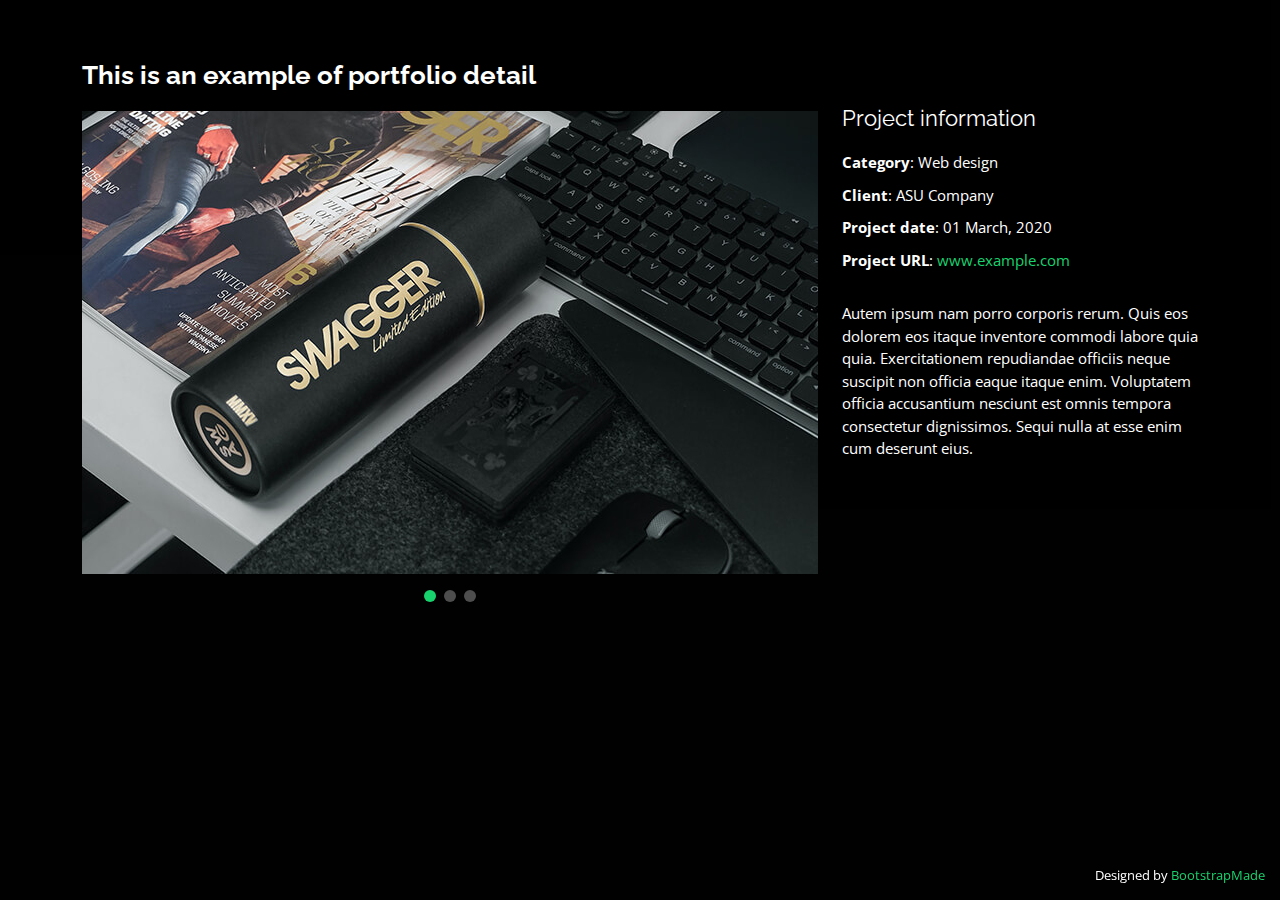
==== portfolio-details.html @ a332d6de "mening portfoliom" ====
<!DOCTYPE html>
<html lang="en">

<head>
  <meta charset="utf-8">
  <meta content="width=device-width, initial-scale=1.0" name="viewport">

  <title>Portfolio Details - Personal Bootstrap Template</title>
  <meta content="" name="description">
  <meta content="" name="keywords">

  <!-- Favicons -->
  <link href="assets/img/favicon.png" rel="icon">
  <link href="assets/img/apple-touch-icon.png" rel="apple-touch-icon">

  <!-- Google Fonts -->
  <link href="https://fonts.googleapis.com/css?family=Open+Sans:300,300i,400,400i,600,600i,700,700i|Raleway:300,300i,400,400i,500,500i,600,600i,700,700i|Poppins:300,300i,400,400i,500,500i,600,600i,700,700i" rel="stylesheet">

  <!-- Vendor CSS Files -->
  <link href="assets/vendor/bootstrap/css/bootstrap.min.css" rel="stylesheet">
  <link href="assets/vendor/bootstrap-icons/bootstrap-icons.css" rel="stylesheet">
  <link href="assets/vendor/boxicons/css/boxicons.min.css" rel="stylesheet">
  <link href="assets/vendor/glightbox/css/glightbox.min.css" rel="stylesheet">
  <link href="assets/vendor/remixicon/remixicon.css" rel="stylesheet">
  <link href="assets/vendor/swiper/swiper-bundle.min.css" rel="stylesheet">

  <!-- Template Main CSS File -->
  <link href="assets/css/style.css" rel="stylesheet">

  <!-- =======================================================
  * Template Name: Personal - v4.7.0
  * Template URL: https://bootstrapmade.com/personal-free-resume-bootstrap-template/
  * Author: BootstrapMade.com
  * License: https://bootstrapmade.com/license/
  ======================================================== -->
</head>

<body>

  <main id="main">

    <!-- ======= Portfolio Details ======= -->
    <div id="portfolio-details" class="portfolio-details">
      <div class="container">

        <div class="row">

          <div class="col-lg-8">
            <h2 class="portfolio-title">This is an example of portfolio detail</h2>

            <div class="portfolio-details-slider swiper">
              <div class="swiper-wrapper align-items-center">

                <div class="swiper-slide">
                  <img src="assets/img/portfolio/portfolio-details-1.jpg" alt="">
                </div>

                <div class="swiper-slide">
                  <img src="assets/img/portfolio/portfolio-details-2.jpg" alt="">
                </div>

                <div class="swiper-slide">
                  <img src="assets/img/portfolio/portfolio-details-3.jpg" alt="">
                </div>

              </div>
              <div class="swiper-pagination"></div>
            </div>

          </div>

          <div class="col-lg-4 portfolio-info">
            <h3>Project information</h3>
            <ul>
              <li><strong>Category</strong>: Web design</li>
              <li><strong>Client</strong>: ASU Company</li>
              <li><strong>Project date</strong>: 01 March, 2020</li>
              <li><strong>Project URL</strong>: <a href="#">www.example.com</a></li>
            </ul>

            <p>
              Autem ipsum nam porro corporis rerum. Quis eos dolorem eos itaque inventore commodi labore quia quia. Exercitationem repudiandae officiis neque suscipit non officia eaque itaque enim. Voluptatem officia accusantium nesciunt est omnis tempora consectetur dignissimos. Sequi nulla at esse enim cum deserunt eius.
            </p>
          </div>

        </div>

      </div>
    </div><!-- End Portfolio Details -->

  </main><!-- End #main -->

  <div class="credits">
    <!-- All the links in the footer should remain intact. -->
    <!-- You can delete the links only if you purchased the pro version. -->
    <!-- Licensing information: https://bootstrapmade.com/license/ -->
    <!-- Purchase the pro version with working PHP/AJAX contact form: https://bootstrapmade.com/personal-free-resume-bootstrap-template/ -->
    Designed by <a href="https://bootstrapmade.com/">BootstrapMade</a>
  </div>

  <!-- Vendor JS Files -->
  <script src="assets/vendor/purecounter/purecounter.js"></script>
  <script src="assets/vendor/bootstrap/js/bootstrap.bundle.min.js"></script>
  <script src="assets/vendor/glightbox/js/glightbox.min.js"></script>
  <script src="assets/vendor/isotope-layout/isotope.pkgd.min.js"></script>
  <script src="assets/vendor/swiper/swiper-bundle.min.js"></script>
  <script src="assets/vendor/waypoints/noframework.waypoints.js"></script>
  <script src="assets/vendor/php-email-form/validate.js"></script>

  <!-- Template Main JS File -->
  <script src="assets/js/main.js"></script>

</body>

</html>
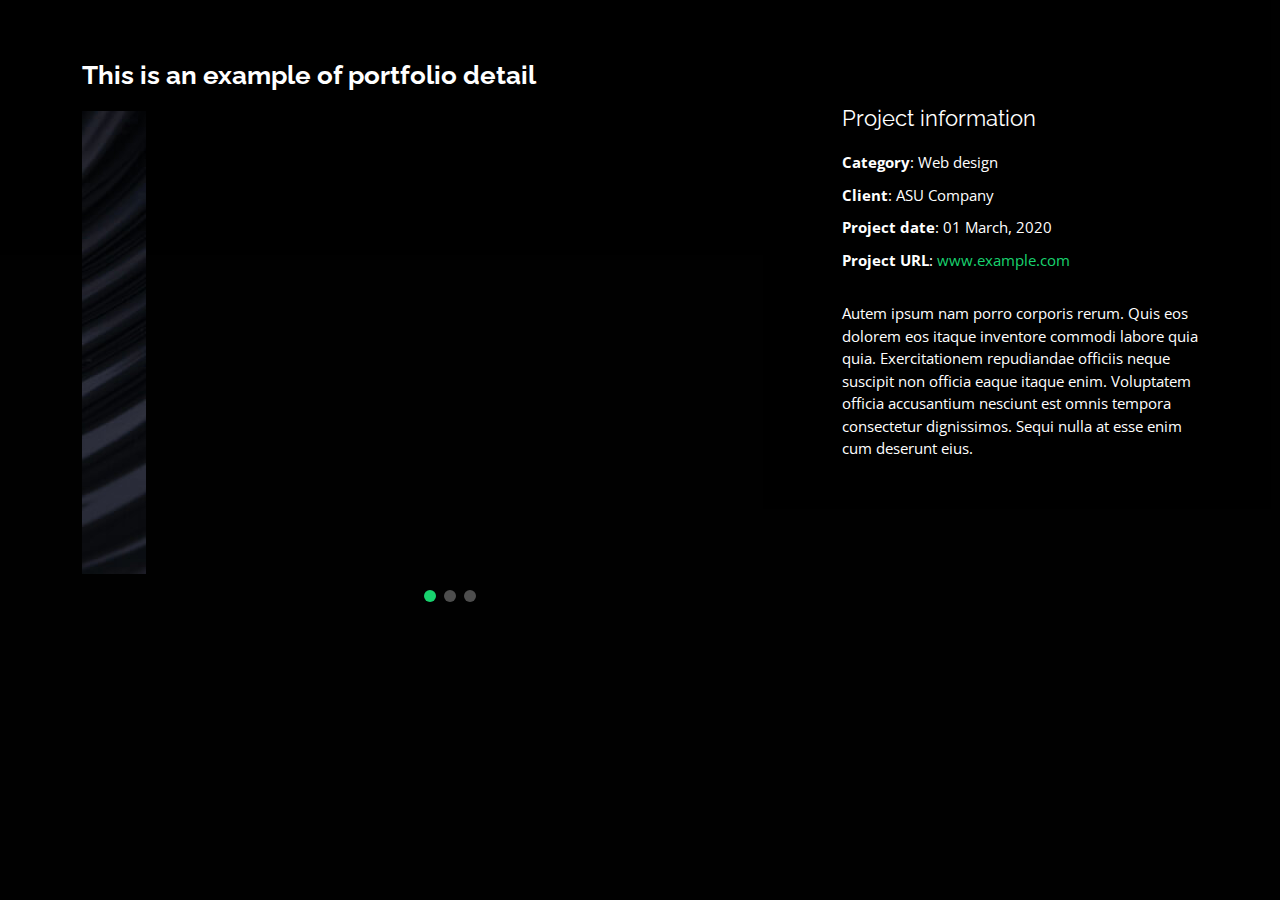
==== commit 1385f12e: "s" ====
--- a/portfolio-details.html
+++ b/portfolio-details.html
@@ -52,11 +52,11 @@
               <div class="swiper-wrapper align-items-center">
 
                 <div class="swiper-slide">
-                  <img src="assets/img/portfolio/portfolio-details-1.jpg" alt="">
+                  <!-- <img src="assets/img/portfolio/portfolio-details-1.jpg" alt=""> -->
                 </div>
 
                 <div class="swiper-slide">
-                  <img src="assets/img/portfolio/portfolio-details-2.jpg" alt="">
+                  <!-- <img src="assets/img/portfolio/portfolio-details-2.jpg" alt=""> -->
                 </div>
 
                 <div class="swiper-slide">
@@ -95,7 +95,7 @@
     <!-- You can delete the links only if you purchased the pro version. -->
     <!-- Licensing information: https://bootstrapmade.com/license/ -->
     <!-- Purchase the pro version with working PHP/AJAX contact form: https://bootstrapmade.com/personal-free-resume-bootstrap-template/ -->
-    Designed by <a href="https://bootstrapmade.com/">BootstrapMade</a>
+    <!-- Designed by <a href="https://bootstrapmade.com/">BootstrapMade</a> -->
   </div>
 
   <!-- Vendor JS Files -->
--- a/assets/css/style.css
+++ b/assets/css/style.css
@@ -97,8 +97,14 @@
   width: 40px;
   height: 40px;
 }
-#header .social-links a:hover {
-  background: #18d26e;
+#header .social-links .instagram:hover {
+  background: #ff00c3;
+}
+#header .social-links .youtube:hover {
+  background: #ff0026;
+}
+#header .social-links .telegram:hover {
+  background: #00ff3c;
 }
 @media (max-width: 992px) {
   #header h1 {
